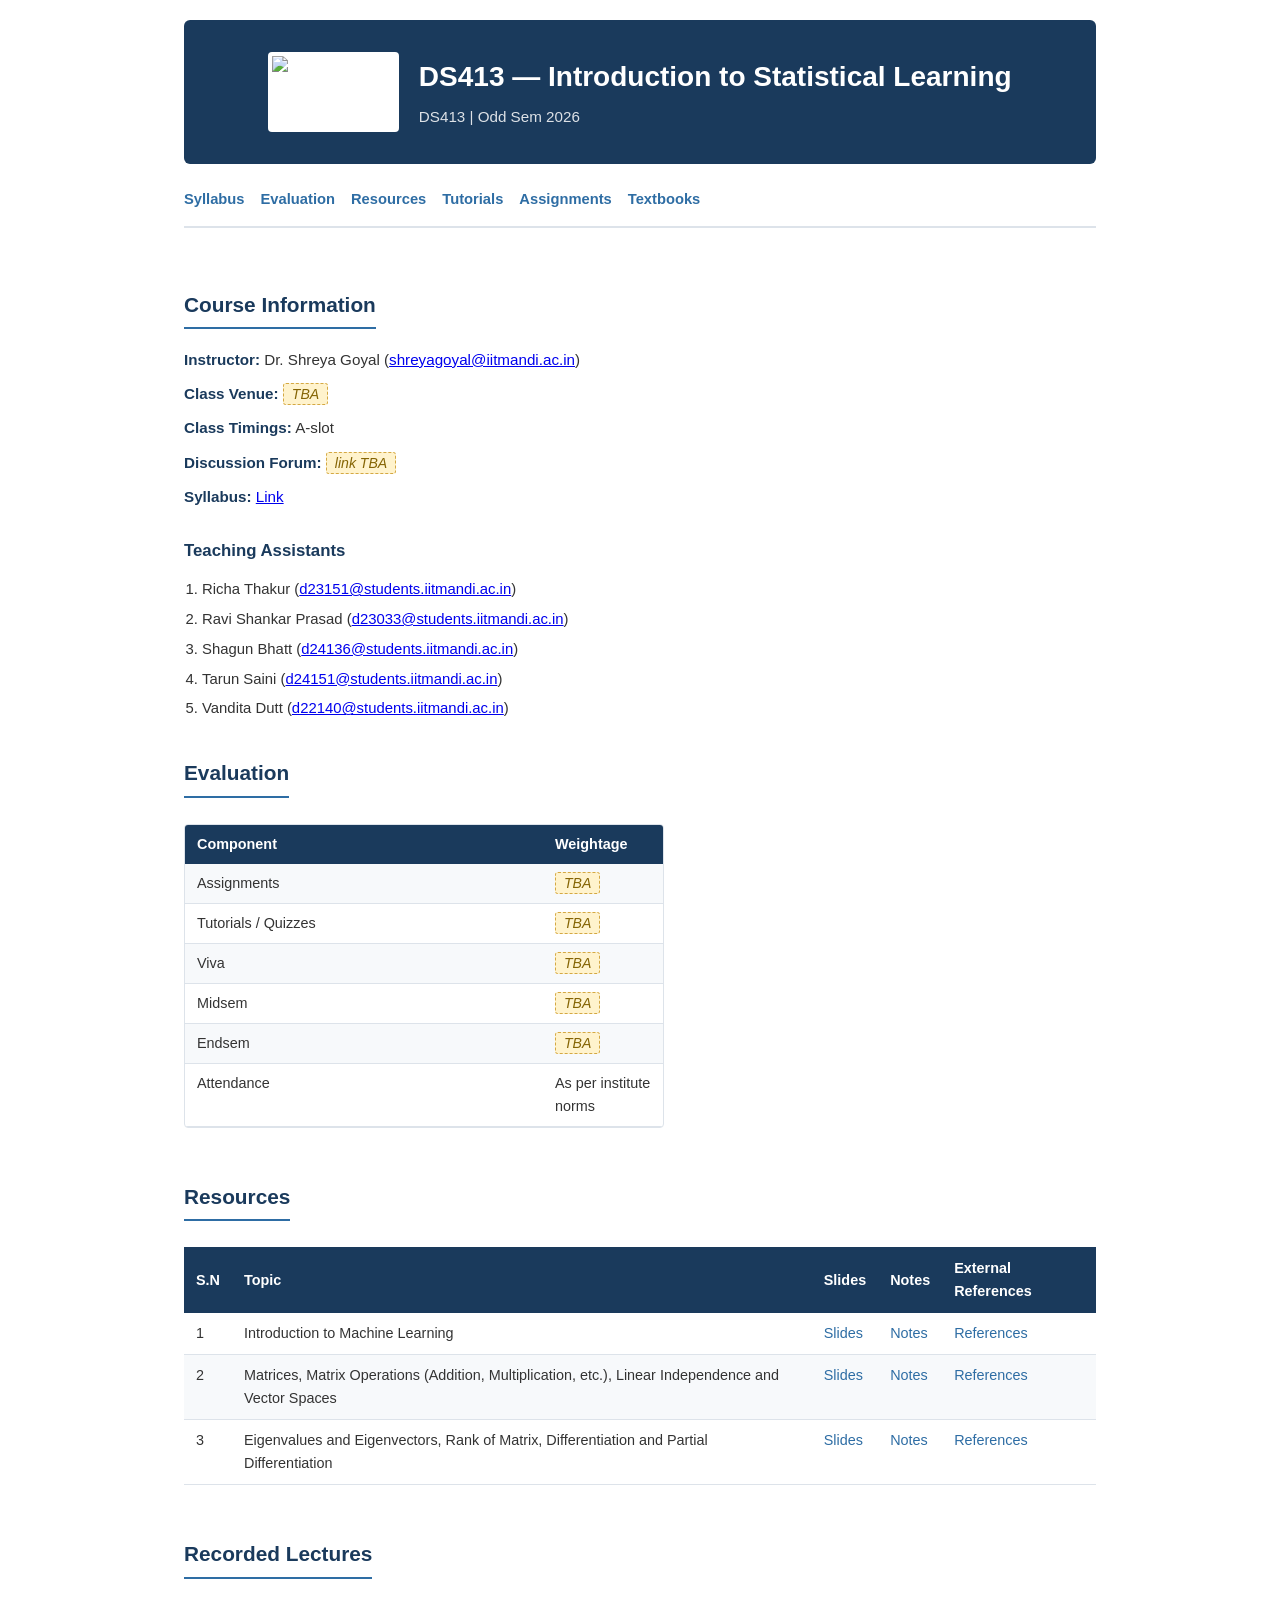
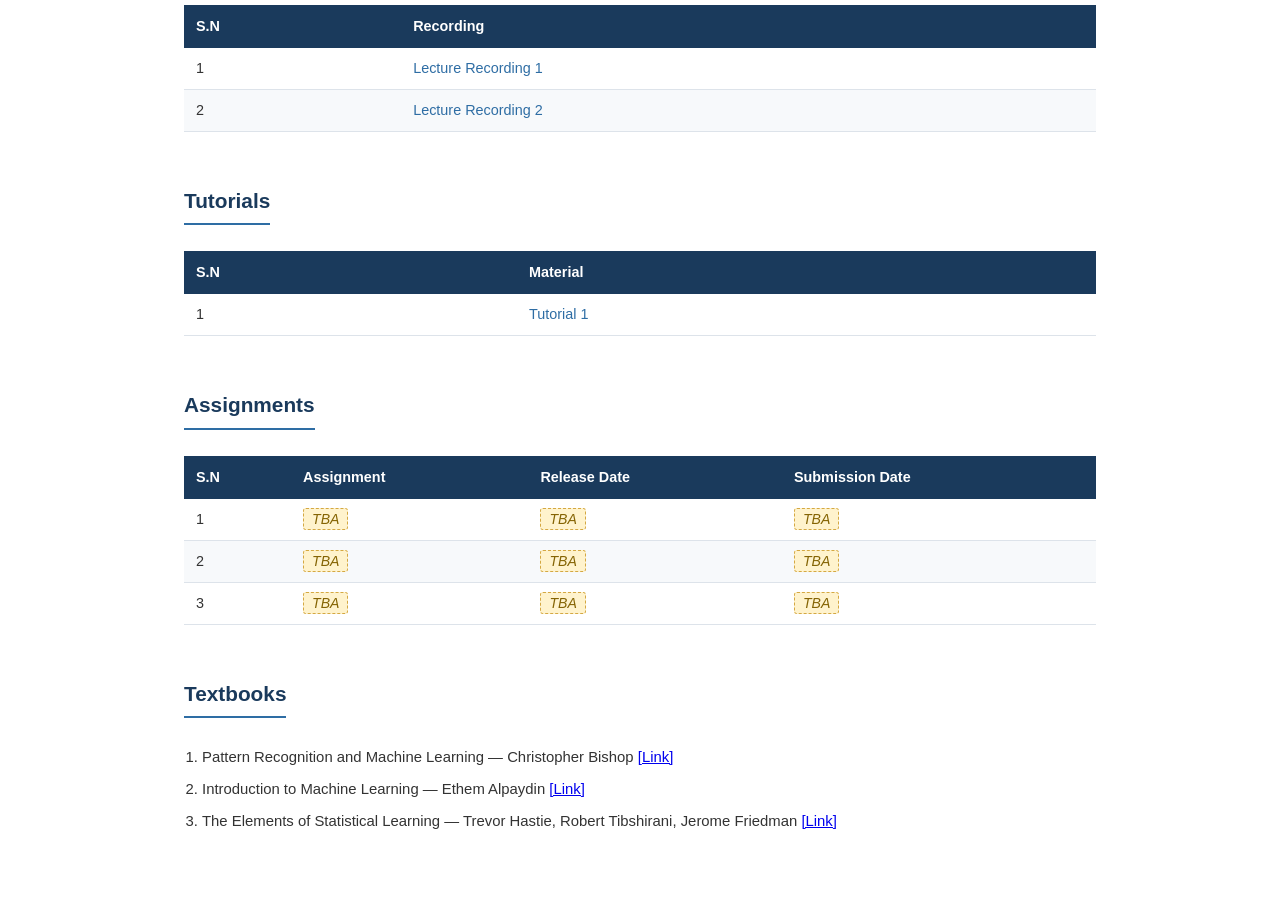
==== Course_Page.html @ e4a22895 "Add files via upload" ====
<!DOCTYPE html>
<html lang="en">
<head>
  <meta charset="UTF-8">
  <meta name="viewport" content="width=device-width, initial-scale=1, shrink-to-fit=no">
  <title>DS413 | Introduction to Statistical Learning</title>
  <style>
    :root {
      --primary: #1a3a5c;
      --accent: #2e6da4;
      --bg: #ffffff;
      --text: #333333;
      --light-bg: #f7f9fb;
      --border: #dde3ea;
      --link: #2e6da4;
      --link-hover: #1a3a5c;
    }

    * { margin: 0; padding: 0; box-sizing: border-box; }

    body {
      font-family: 'Segoe UI', Tahoma, Geneva, Verdana, sans-serif;
      color: var(--text);
      background: var(--bg);
      line-height: 1.6;
      max-width: 960px;
      margin: 0 auto;
      padding: 20px 24px 60px;
    }

    /* ---- Header ---- */
    .header-banner {
      background: var(--primary);
      color: #fff;
      padding: 32px 28px;
      margin-bottom: 24px;
      text-align: center;
      border-radius: 6px;
    }
    .header-banner h1 {
      font-size: 1.75rem;
      font-weight: 700;
      margin-bottom: 4px;
    }
    .header-inner {
      display: flex;
      align-items: center;
      justify-content: center;
      gap: 20px;
      max-width: 960px;
      margin: 0 auto;
    }
    .header-logo {
      height: 80px;
      width: auto;
      flex-shrink: 0;
      background: #fff;
      padding: 4px;
      border-radius: 4px;
    }
    .header-text {
      text-align: left;
    }
    .header-banner .semester {
      font-size: 0.95rem;
      opacity: 0.85;
    }

    /* ---- Nav ---- */
    nav {
      display: flex;
      flex-wrap: wrap;
      gap: 6px 16px;
      margin-bottom: 28px;
      padding-bottom: 14px;
      border-bottom: 2px solid var(--border);
    }
    nav a {
      color: var(--link);
      text-decoration: none;
      font-weight: 600;
      font-size: 0.92rem;
    }
    nav a:hover { color: var(--link-hover); text-decoration: underline; }

    /* ---- Sections ---- */
    h2 {
      font-size: 1.3rem;
      color: var(--primary);
      margin: 32px 0 14px;
      padding-bottom: 6px;
      border-bottom: 2px solid var(--accent);
      display: inline-block;
    }
    h3 {
      font-size: 1.05rem;
      color: var(--primary);
      margin: 24px 0 10px;
    }

    /* ---- Info list ---- */
    .info-list { list-style: none; margin: 0 0 10px; }
    .info-list li {
      padding: 5px 0;
      font-size: 0.95rem;
    }
    .info-list li strong { color: var(--primary); }
    .placeholder {
      background: #fff3cd;
      border: 1px dashed #d4a843;
      padding: 2px 8px;
      border-radius: 3px;
      font-style: italic;
      font-size: 0.88rem;
      color: #856404;
    }

    /* ---- TA list ---- */
    .ta-list { margin: 8px 0 0 18px; }
    .ta-list li { padding: 3px 0; font-size: 0.93rem; }

    /* ---- Tables ---- */
    table {
      width: 100%;
      border-collapse: collapse;
      margin: 12px 0 20px;
      font-size: 0.9rem;
    }
    th {
      background: var(--primary);
      color: #fff;
      text-align: left;
      padding: 10px 12px;
      font-weight: 600;
    }
    td {
      padding: 9px 12px;
      border-bottom: 1px solid var(--border);
      vertical-align: top;
    }
    tr:nth-child(even) td { background: var(--light-bg); }
    td a { color: var(--link); text-decoration: none; }
    td a:hover { text-decoration: underline; }

    /* ---- Textbooks ---- */
    .textbooks { margin: 10px 0 0 18px; }
    .textbooks li {
      padding: 4px 0;
      font-size: 0.93rem;
    }

    /* ---- Evaluation placeholder ---- */
    .eval-grid {
      display: grid;
      grid-template-columns: 1fr 120px;
      gap: 0;
      max-width: 480px;
      margin: 12px 0 20px;
      border: 1px solid var(--border);
      border-radius: 4px;
      overflow: hidden;
    }
    .eval-grid .eh {
      background: var(--primary);
      color: #fff;
      padding: 8px 12px;
      font-weight: 600;
      font-size: 0.9rem;
    }
    .eval-grid .ec {
      padding: 8px 12px;
      font-size: 0.9rem;
      border-bottom: 1px solid var(--border);
    }
    .eval-grid .ec:nth-child(4n+3),
    .eval-grid .ec:nth-child(4n+4) { background: var(--light-bg); }

    /* ---- Footer ---- */
    .feedback {
      margin-top: 36px;
      padding-top: 16px;
      border-top: 2px solid var(--border);
      font-size: 0.92rem;
    }

    /* ---- Responsive ---- */
    @media (max-width: 640px) {
      body { padding: 12px 14px 40px; }
      .header-banner { padding: 22px 18px; }
      .header-banner h1 { font-size: 1.35rem; }
      table { font-size: 0.82rem; }
      td, th { padding: 7px 8px; }
    }
  </style>
</head>
<body>

  <div class="header-banner">
    <div class="header-inner">
      <img src="https://www.iitmandi.ac.in/images/logo_hires.png" alt="IIT Mandi Logo" class="header-logo">
      <div class="header-text">
        <h1>DS413 — Introduction to Statistical Learning</h1>
        <span class="semester">DS413 | Odd Sem 2026</span>
      </div>
    </div>
  </div>

  <nav>
    <a href="#syllabus">Syllabus</a>
    <a href="#evaluation">Evaluation</a>
    <a href="#resources">Resources</a>
    <a href="#tutorials">Tutorials</a>
    <a href="#assignments">Assignments</a>
    <a href="#textbooks">Textbooks</a>
  </nav>

  <!-- ============ COURSE INFO ============ -->
  <h2 id="syllabus">Course Information</h2>
  <ul class="info-list">
    <li><strong>Instructor:</strong> Dr. Shreya Goyal (<a href="mailto:shreyagoyal@iitmandi.ac.in">shreyagoyal@iitmandi.ac.in</a>)</li>
    <li><strong>Class Venue:</strong> <span class="placeholder">TBA</span></li>
    <li><strong>Class Timings:</strong> A-slot</li>
    <li><strong>Discussion Forum:</strong> <span class="placeholder">link TBA</span></li>
    <li><strong>Syllabus:</strong> <a href="#" target="_blank">Link</a></li>
  </ul>

  <h3>Teaching Assistants</h3>
  <ol class="ta-list">
    <li>Richa Thakur (<a href="mailto:d23151@students.iitmandi.ac.in">d23151@students.iitmandi.ac.in</a>)</li>
    <li>Ravi Shankar Prasad (<a href="mailto:d23033@students.iitmandi.ac.in">d23033@students.iitmandi.ac.in</a>)</li>
    <li>Shagun Bhatt (<a href="mailto:d24136@students.iitmandi.ac.in">d24136@students.iitmandi.ac.in</a>)</li>
    <li>Tarun Saini (<a href="mailto:d24151@students.iitmandi.ac.in">d24151@students.iitmandi.ac.in</a>)</li>
    <li>Vandita Dutt (<a href="mailto:d22140@students.iitmandi.ac.in">d22140@students.iitmandi.ac.in</a>)</li>
  </ol>

  <!-- ============ EVALUATION ============ -->
  <h2 id="evaluation">Evaluation</h2>
  <div class="eval-grid">
    <div class="eh">Component</div>
    <div class="eh">Weightage</div>
    <div class="ec">Assignments</div>
    <div class="ec"><span class="placeholder">TBA</span></div>
    <div class="ec">Tutorials / Quizzes</div>
    <div class="ec"><span class="placeholder">TBA</span></div>
    <div class="ec">Viva</div>
    <div class="ec"><span class="placeholder">TBA</span></div>
    <div class="ec">Midsem</div>
    <div class="ec"><span class="placeholder">TBA</span></div>
    <div class="ec">Endsem</div>
    <div class="ec"><span class="placeholder">TBA</span></div>
    <div class="ec">Attendance</div>
    <div class="ec">As per institute norms</div>
  </div>

  <!-- ============ RESOURCES ============ -->
  <h2 id="resources">Resources</h2>
  <table>
    <thead>
      <tr><th>S.N</th><th>Topic</th><th>Slides</th><th>Notes</th><th>External References</th></tr>
    </thead>
    <tbody>
      <tr>
        <td>1</td>
        <td>Introduction to Machine Learning</td>
        <td><a href="#" target="_blank">Slides</a></td>
        <td><a href="#" target="_blank">Notes</a></td>
        <td><a href="#" target="_blank">References</a></td>
      </tr>
      <tr>
        <td>2</td>
        <td>Matrices, Matrix Operations (Addition, Multiplication, etc.), Linear Independence and Vector Spaces</td>
        <td><a href="#" target="_blank">Slides</a></td>
        <td><a href="#" target="_blank">Notes</a></td>
        <td><a href="#" target="_blank">References</a></td>
      </tr>
      <tr>
        <td>3</td>
        <td>Eigenvalues and Eigenvectors, Rank of Matrix, Differentiation and Partial Differentiation</td>
        <td><a href="#" target="_blank">Slides</a></td>
        <td><a href="#" target="_blank">Notes</a></td>
        <td><a href="#" target="_blank">References</a></td>
      </tr>
    </tbody>
  </table>

  <!-- ============ RECORDED LECTURES ============ -->
  <h2>Recorded Lectures</h2>
  <table>
    <thead><tr><th>S.N</th><th>Recording</th></tr></thead>
    <tbody>
      <tr><td>1</td><td><a href="#" target="_blank">Lecture Recording 1</a></td></tr>
      <tr><td>2</td><td><a href="#" target="_blank">Lecture Recording 2</a></td></tr>
    </tbody>
  </table>

  <!-- ============ TUTORIALS ============ -->
  <h2 id="tutorials">Tutorials</h2>
  <table>
    <thead><tr><th>S.N</th><th>Material</th></tr></thead>
    <tbody>
      <tr><td>1</td><td><a href="#" target="_blank">Tutorial 1</a></td></tr>
    </tbody>
  </table>

  <!-- ============ ASSIGNMENTS ============ -->
  <h2 id="assignments">Assignments</h2>
  <table>
    <thead><tr><th>S.N</th><th>Assignment</th><th>Release Date</th><th>Submission Date</th></tr></thead>
    <tbody>
      <tr><td>1</td><td><span class="placeholder">TBA</span></td><td><span class="placeholder">TBA</span></td><td><span class="placeholder">TBA</span></td></tr>
      <tr><td>2</td><td><span class="placeholder">TBA</span></td><td><span class="placeholder">TBA</span></td><td><span class="placeholder">TBA</span></td></tr>
      <tr><td>3</td><td><span class="placeholder">TBA</span></td><td><span class="placeholder">TBA</span></td><td><span class="placeholder">TBA</span></td></tr>
    </tbody>
  </table>

  <!-- ============ TEXTBOOKS ============ -->
  <h2 id="textbooks">Textbooks</h2>
  <ol class="textbooks">
    <li>Pattern Recognition and Machine Learning — Christopher Bishop
      <a href="https://drive.google.com/file/d/1Zaiys5Dz54ok6oBOIeBksPUGixnovzyg/view?usp=sharing" target="_blank">[Link]</a></li>
    <li>Introduction to Machine Learning — Ethem Alpaydin
      <a href="https://drive.google.com/file/d/13gyN53d6XJaJqw1Gzg54TI4EDJRdFfRR/view?usp=sharing" target="_blank">[Link]</a></li>
    <li>The Elements of Statistical Learning — Trevor Hastie, Robert Tibshirani, Jerome Friedman
      <a href="https://drive.google.com/file/d/16t_hwcENGCknNOs2ZRx-rk1tY09XIaMq/view?usp=sharing" target="_blank">[Link]</a></li>
  </ol>



</body>
</html>
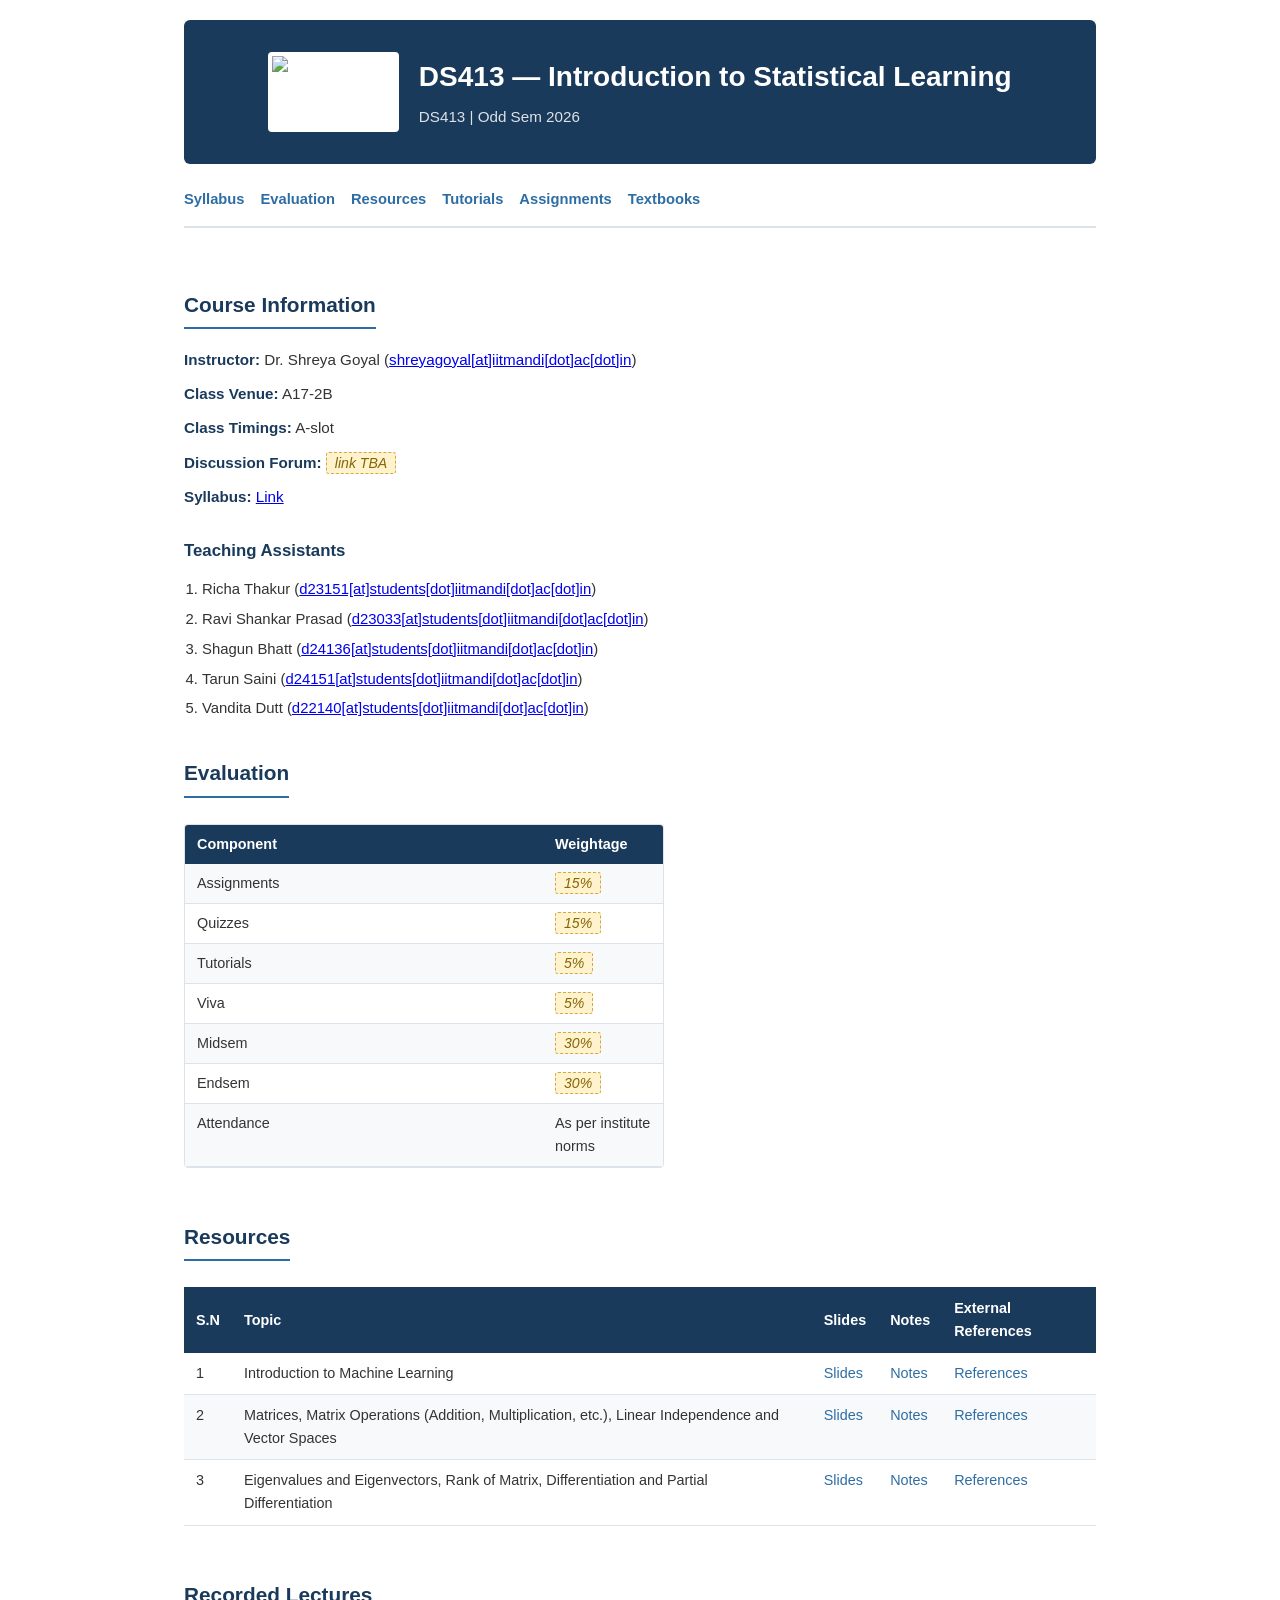
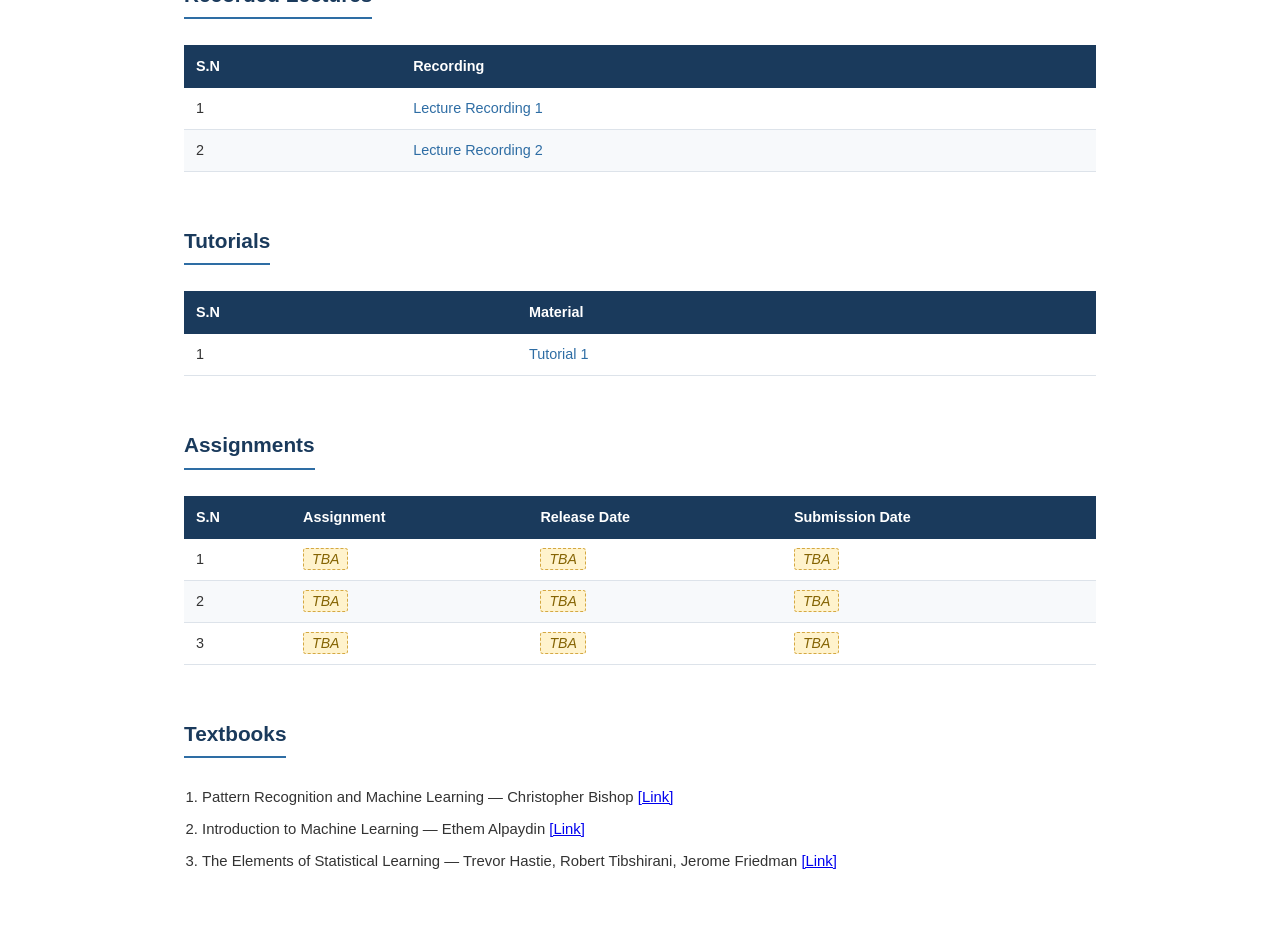
==== commit 794479d9: "Add files via upload" ====
--- a/Course_Page.html
+++ b/Course_Page.html
@@ -217,20 +217,20 @@
   <!-- ============ COURSE INFO ============ -->
   <h2 id="syllabus">Course Information</h2>
   <ul class="info-list">
-    <li><strong>Instructor:</strong> Dr. Shreya Goyal (<a href="mailto:shreyagoyal@iitmandi.ac.in">shreyagoyal@iitmandi.ac.in</a>)</li>
-    <li><strong>Class Venue:</strong> <span class="placeholder">TBA</span></li>
-    <li><strong>Class Timings:</strong> A-slot</li>
+    <li><strong>Instructor:</strong> Dr. Shreya Goyal (<a href="mailto:shreyagoyal@iitmandi.ac.in">shreyagoyal[at]iitmandi[dot]ac[dot]in</a>)</li>
+    <li><strong>Class Venue:</strong> A17-2B </li>
+    <li><strong>Class Timings:</strong> A-slot </li>
     <li><strong>Discussion Forum:</strong> <span class="placeholder">link TBA</span></li>
-    <li><strong>Syllabus:</strong> <a href="#" target="_blank">Link</a></li>
+    <li><strong>Syllabus:</strong> <a href="https://drive.google.com/file/d/1BqY4GfY32aFiXX_RaUZsiB_MznVBQLY7/view?usp=sharing" target="_blank">Link</a></li>
   </ul>
 
   <h3>Teaching Assistants</h3>
   <ol class="ta-list">
-    <li>Richa Thakur (<a href="mailto:d23151@students.iitmandi.ac.in">d23151@students.iitmandi.ac.in</a>)</li>
-    <li>Ravi Shankar Prasad (<a href="mailto:d23033@students.iitmandi.ac.in">d23033@students.iitmandi.ac.in</a>)</li>
-    <li>Shagun Bhatt (<a href="mailto:d24136@students.iitmandi.ac.in">d24136@students.iitmandi.ac.in</a>)</li>
-    <li>Tarun Saini (<a href="mailto:d24151@students.iitmandi.ac.in">d24151@students.iitmandi.ac.in</a>)</li>
-    <li>Vandita Dutt (<a href="mailto:d22140@students.iitmandi.ac.in">d22140@students.iitmandi.ac.in</a>)</li>
+    <li>Richa Thakur (<a href="mailto:d23151@students.iitmandi.ac.in">d23151[at]students[dot]iitmandi[dot]ac[dot]in</a>)</li>
+    <li>Ravi Shankar Prasad (<a href="mailto:d23033@students.iitmandi.ac.in">d23033[at]students[dot]iitmandi[dot]ac[dot]in</a>)</li>
+    <li>Shagun Bhatt (<a href="mailto:d24136@students.iitmandi.ac.in">d24136[at]students[dot]iitmandi[dot]ac[dot]in</a>)</li>
+    <li>Tarun Saini (<a href="mailto:d24151@students.iitmandi.ac.in">d24151[at]students[dot]iitmandi[dot]ac[dot]in</a>)</li>
+    <li>Vandita Dutt (<a href="mailto:d22140@students.iitmandi.ac.in">d22140[at]students[dot]iitmandi[dot]ac[dot]in</a>)</li>
   </ol>
 
   <!-- ============ EVALUATION ============ -->
@@ -239,15 +239,17 @@
     <div class="eh">Component</div>
     <div class="eh">Weightage</div>
     <div class="ec">Assignments</div>
-    <div class="ec"><span class="placeholder">TBA</span></div>
-    <div class="ec">Tutorials / Quizzes</div>
-    <div class="ec"><span class="placeholder">TBA</span></div>
+    <div class="ec"><span class="placeholder">15%</span></div>
+    <div class="ec">Quizzes</div>
+    <div class="ec"><span class="placeholder">15%</span></div>
+    <div class="ec">Tutorials</div>
+    <div class="ec"><span class="placeholder">5%</span></div>
     <div class="ec">Viva</div>
-    <div class="ec"><span class="placeholder">TBA</span></div>
+    <div class="ec"><span class="placeholder">5%</span></div>
     <div class="ec">Midsem</div>
-    <div class="ec"><span class="placeholder">TBA</span></div>
+    <div class="ec"><span class="placeholder">30%</span></div>
     <div class="ec">Endsem</div>
-    <div class="ec"><span class="placeholder">TBA</span></div>
+    <div class="ec"><span class="placeholder">30%</span></div>
     <div class="ec">Attendance</div>
     <div class="ec">As per institute norms</div>
   </div>
